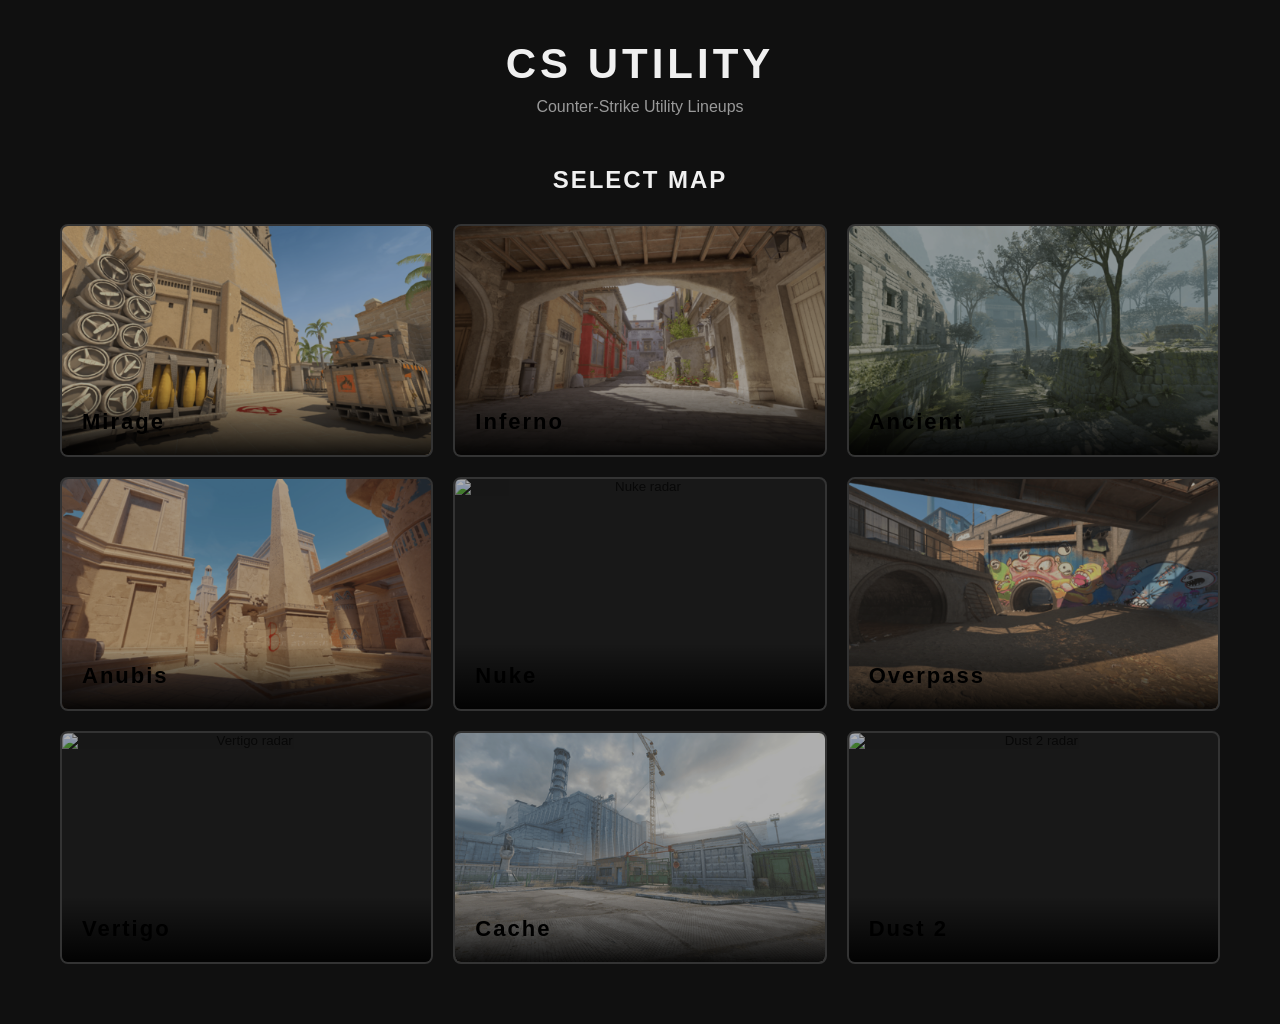
==== index.html @ cdf7f48f "first commit - test" ====
<!DOCTYPE html>
<html lang="en">
<head>
    <meta charset="UTF-8">
    <meta name="viewport" content="width=device-width, initial-scale=1.0">

    <title>CS Utility</title>

    <link rel="stylesheet" href="css/main.css">
</head>

<body>

    <header class="site-header">
        <h1>CS UTILITY</h1>
        <p>Counter-Strike Utility Lineups</p>
    </header>

    <main class="map-selection">
        <h2>SELECT MAP</h2>

        <div id="map-grid" class="map-grid">
            <!-- Maps are inserted by JavaScript -->
        </div>
    </main>

    <script src="js/maps.js"></script>

</body>
</html>
---- css/main.css ----
* {
    box-sizing: border-box;
    margin: 0;
    padding: 0;
}

body {
    min-height: 100vh;

    background: #101010;
    color: #f0f0f0;

    font-family: Arial, Helvetica, sans-serif;
}

.site-header {
    text-align: center;
    padding: 40px 20px 20px;
}

.site-header h1 {
    font-size: 42px;
    letter-spacing: 4px;
}

.site-header p {
    margin-top: 10px;
    color: #999;
}

.map-selection {
    max-width: 1200px;
    margin: 0 auto;
    padding: 30px 20px 60px;
}

.map-selection h2 {
    text-align: center;
    margin-bottom: 30px;

    font-size: 24px;
    letter-spacing: 2px;
}

.map-grid {
    display: grid;

    grid-template-columns: repeat(3, 1fr);

    gap: 20px;
}

.map-card {
    position: relative;

    aspect-ratio: 16 / 10;

    overflow: hidden;

    border: 2px solid #333;
    border-radius: 8px;

    background: #181818;

    cursor: pointer;

    transition:
        transform 0.2s ease,
        border-color 0.2s ease;
}

.map-card:hover {
    transform: translateY(-4px);
    border-color: #888;
}

.map-card img {
    width: 100%;
    height: 100%;

    object-fit: cover;

    display: block;

    opacity: 0.65;

    transition:
        opacity 0.2s ease,
        transform 0.3s ease;
}

.map-card:hover img {
    opacity: 0.85;
    transform: scale(1.03);
}

.map-card span {
    position: absolute;

    left: 0;
    right: 0;
    bottom: 0;

    padding: 20px;

    text-align: left;

    font-size: 22px;
    font-weight: bold;
    letter-spacing: 2px;

    background: linear-gradient(
        transparent,
        rgba(0, 0, 0, 0.9)
    );
}


/* Responsive layout */

@media (max-width: 800px) {

    .map-grid {
        grid-template-columns: repeat(2, 1fr);
    }

}

@media (max-width: 500px) {

    .site-header h1 {
        font-size: 32px;
    }

    .map-grid {
        grid-template-columns: 1fr;
    }

}
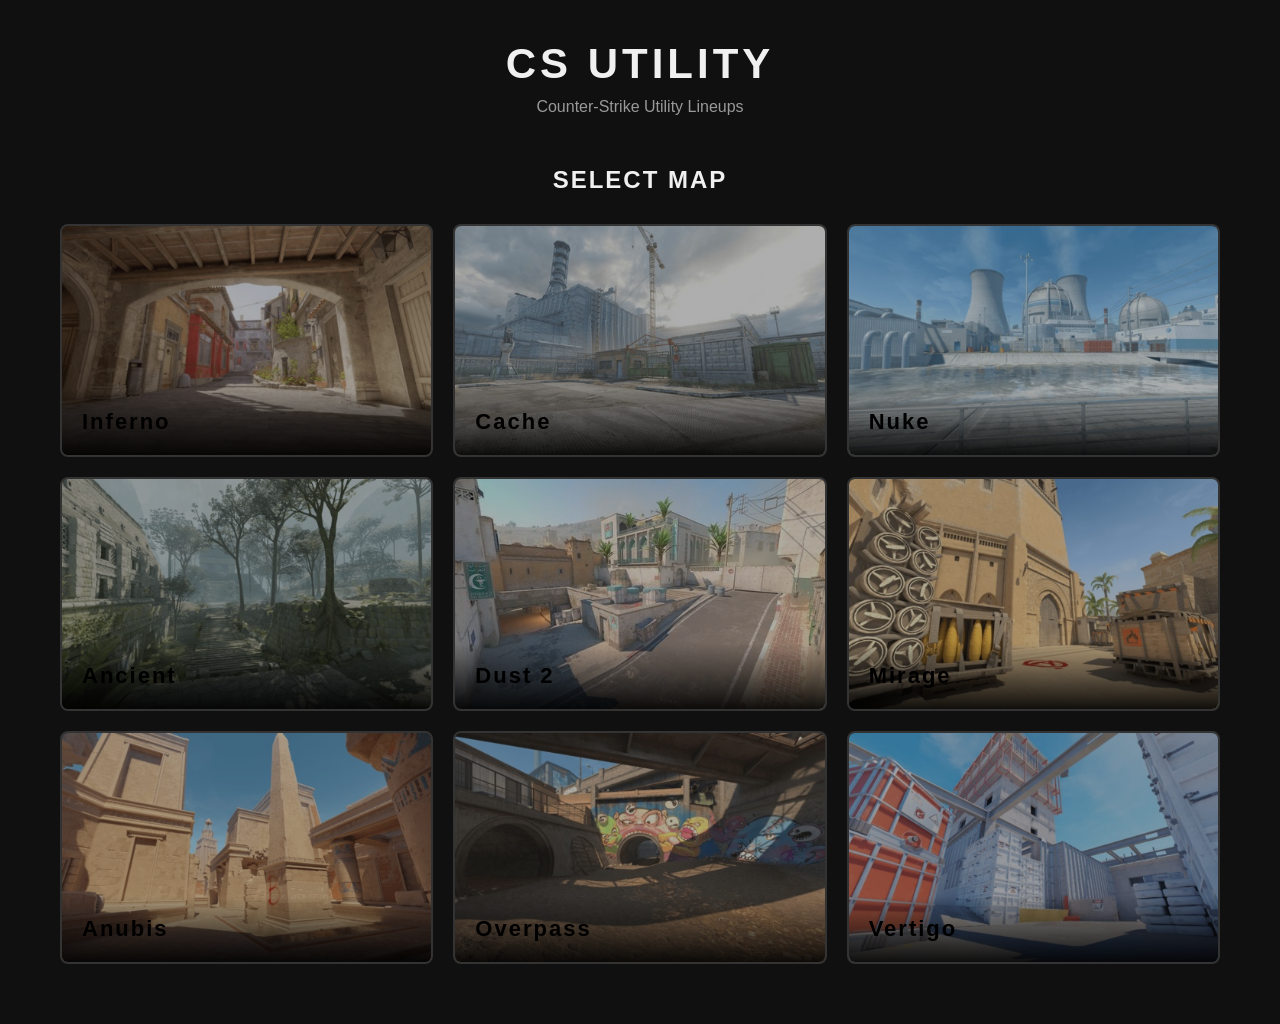
==== commit 19a37bd8: "Add Ancient lineups and update utility" ====
--- a/index.html
+++ b/index.html
@@ -20,7 +20,6 @@
         <h2>SELECT MAP</h2>
 
         <div id="map-grid" class="map-grid">
-            <!-- Maps are inserted by JavaScript -->
         </div>
     </main>
 
--- a/css/main.css
+++ b/css/main.css
@@ -115,9 +115,6 @@
     );
 }
 
-
-/* Responsive layout */
-
 @media (max-width: 800px) {
 
     .map-grid {
